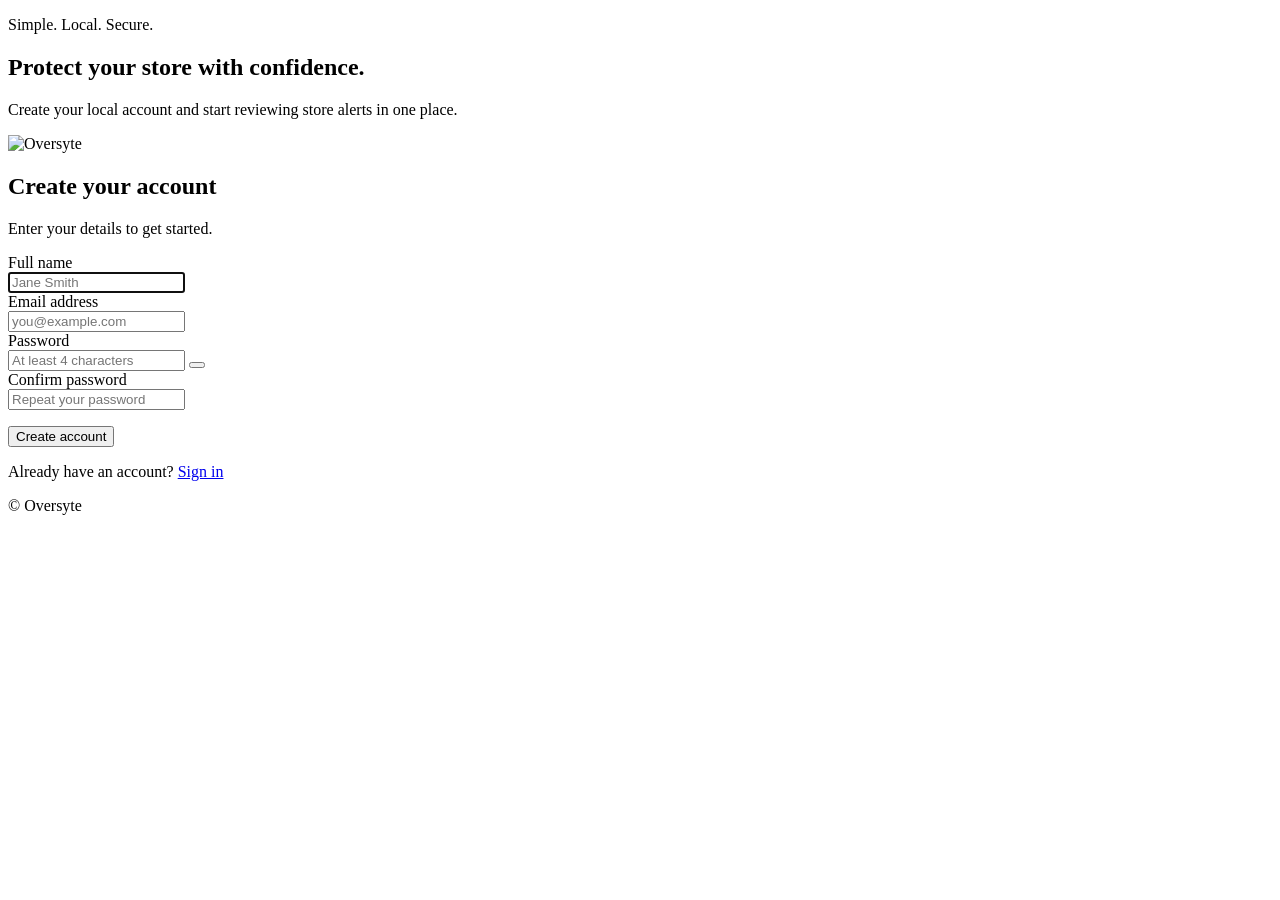
==== web/auth/signup.html @ b944efac "Add Login And Signup Form" ====
<!doctype html>
<html lang="en">
<head>
  <meta charset="utf-8">
  <meta name="viewport" content="width=device-width, initial-scale=1, viewport-fit=cover">
  <meta name="theme-color" content="#ffffff">
  <title>Create account · Oversyte</title>
  <link rel="icon" href="/brand/oversyte-mark.png" type="image/png">
  <link rel="preconnect" href="https://fonts.googleapis.com">
  <link rel="preconnect" href="https://fonts.gstatic.com" crossorigin>
  <link rel="stylesheet" href="https://fonts.googleapis.com/css2?family=Manrope:wght@400;500;600;700;800&family=Sora:wght@400;500;600&display=swap">
  <link rel="stylesheet" href="/styles.css">
</head>
<body data-page="signup">
  <main class="auth">
    <section class="auth-hero" aria-label="Oversyte store monitoring">
      <div class="auth-hero-copy">
        <p class="tag">Simple. Local. Secure.</p>
        <h1>Protect your store with confidence.</h1>
        <p class="lead">Create your local account and start reviewing store alerts in one place.</p>
      </div>
    </section>
    <section class="auth-form">
      <form class="auth-card" id="auth-form">
        <img class="logo" src="/brand/oversyte-logo-sm.png" alt="Oversyte">
        <div class="auth-heading">
          <h2>Create your account</h2>
          <p>Enter your details to get started.</p>
        </div>
        <div class="auth-fields">
          <label class="field">
            <span>Full name</span>
            <div class="input-wrap">
              <span class="ico" data-icon="user"></span>
              <input type="text" name="name" autocomplete="name" placeholder="Jane Smith" required autofocus>
            </div>
          </label>
          <label class="field">
            <span>Email address</span>
            <div class="input-wrap">
              <span class="ico" data-icon="mail"></span>
              <input type="email" name="email" autocomplete="email" placeholder="you@example.com" required>
            </div>
          </label>
          <label class="field">
            <span>Password</span>
            <div class="input-wrap">
              <span class="ico" data-icon="lock"></span>
              <input type="password" name="password" autocomplete="new-password" placeholder="At least 4 characters" minlength="4" required>
              <button type="button" class="peek" aria-label="Show password" title="Show password"><span class="ico" data-icon="eye"></span></button>
            </div>
          </label>
          <label class="field">
            <span>Confirm password</span>
            <div class="input-wrap">
              <span class="ico" data-icon="lock"></span>
              <input type="password" name="confirm_password" autocomplete="new-password" placeholder="Repeat your password" minlength="4" required>
            </div>
          </label>
        </div>
        <p class="login-err" id="auth-err" role="alert"></p>
        <button class="btn primary block signin" type="submit">Create account <span class="ico" data-icon="chevron"></span></button>
        <p class="auth-switch">Already have an account? <a href="/auth/login">Sign in</a></p>
      </form>
      <p class="auth-legal">© <span id="year"></span> Oversyte</p>
    </section>
  </main>
  <script src="/auth/auth.js"></script>
</body>
</html>
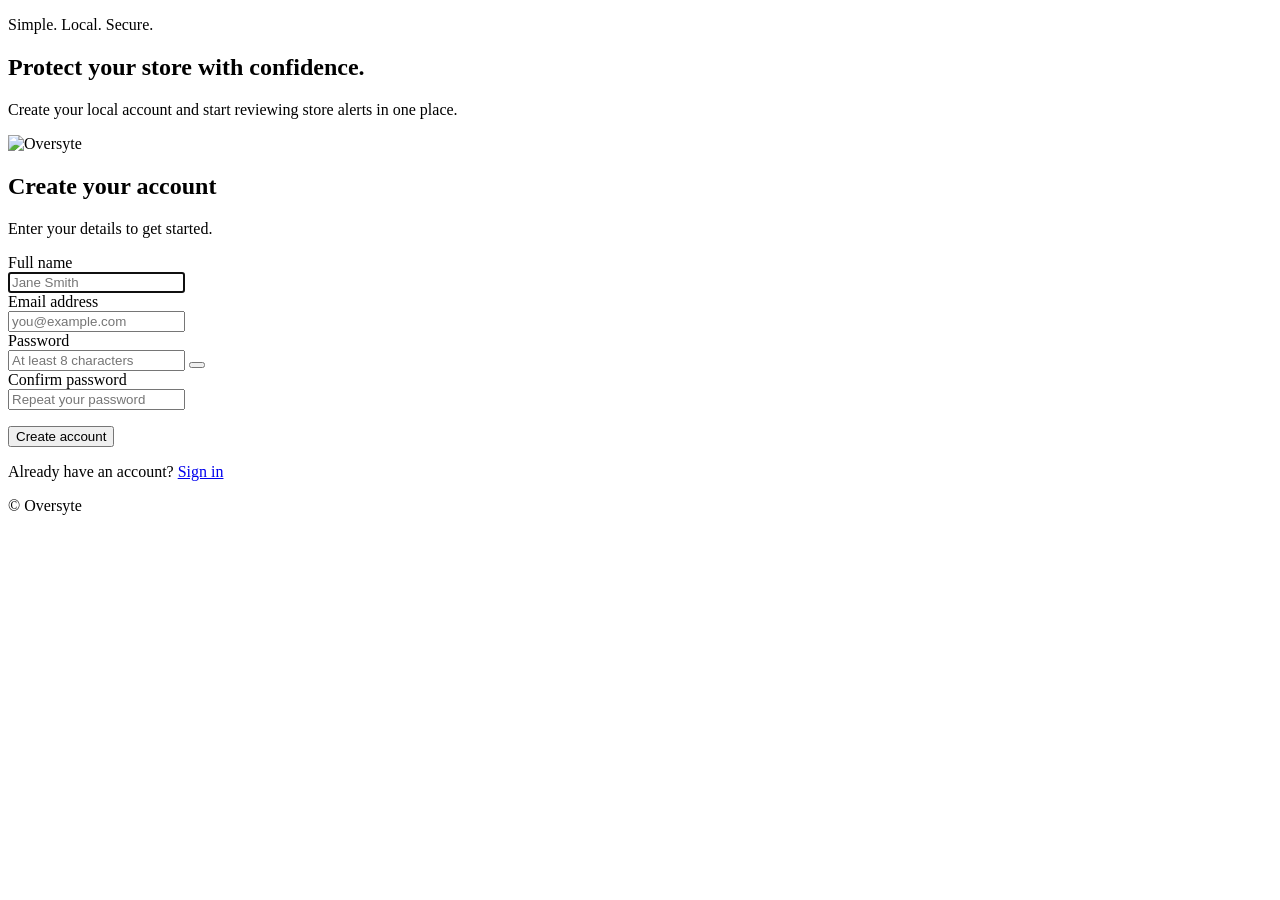
==== commit 0f5b07b9: "Close open signup and other login security gaps - Signup only creates the store's first (owner) acco" ====
--- a/web/auth/signup.html
+++ b/web/auth/signup.html
@@ -46,7 +46,7 @@
             <span>Password</span>
             <div class="input-wrap">
               <span class="ico" data-icon="lock"></span>
-              <input type="password" name="password" autocomplete="new-password" placeholder="At least 4 characters" minlength="4" required>
+              <input type="password" name="password" autocomplete="new-password" placeholder="At least 8 characters" minlength="8" required>
               <button type="button" class="peek" aria-label="Show password" title="Show password"><span class="ico" data-icon="eye"></span></button>
             </div>
           </label>
@@ -54,7 +54,7 @@
             <span>Confirm password</span>
             <div class="input-wrap">
               <span class="ico" data-icon="lock"></span>
-              <input type="password" name="confirm_password" autocomplete="new-password" placeholder="Repeat your password" minlength="4" required>
+              <input type="password" name="confirm_password" autocomplete="new-password" placeholder="Repeat your password" minlength="8" required>
             </div>
           </label>
         </div>
